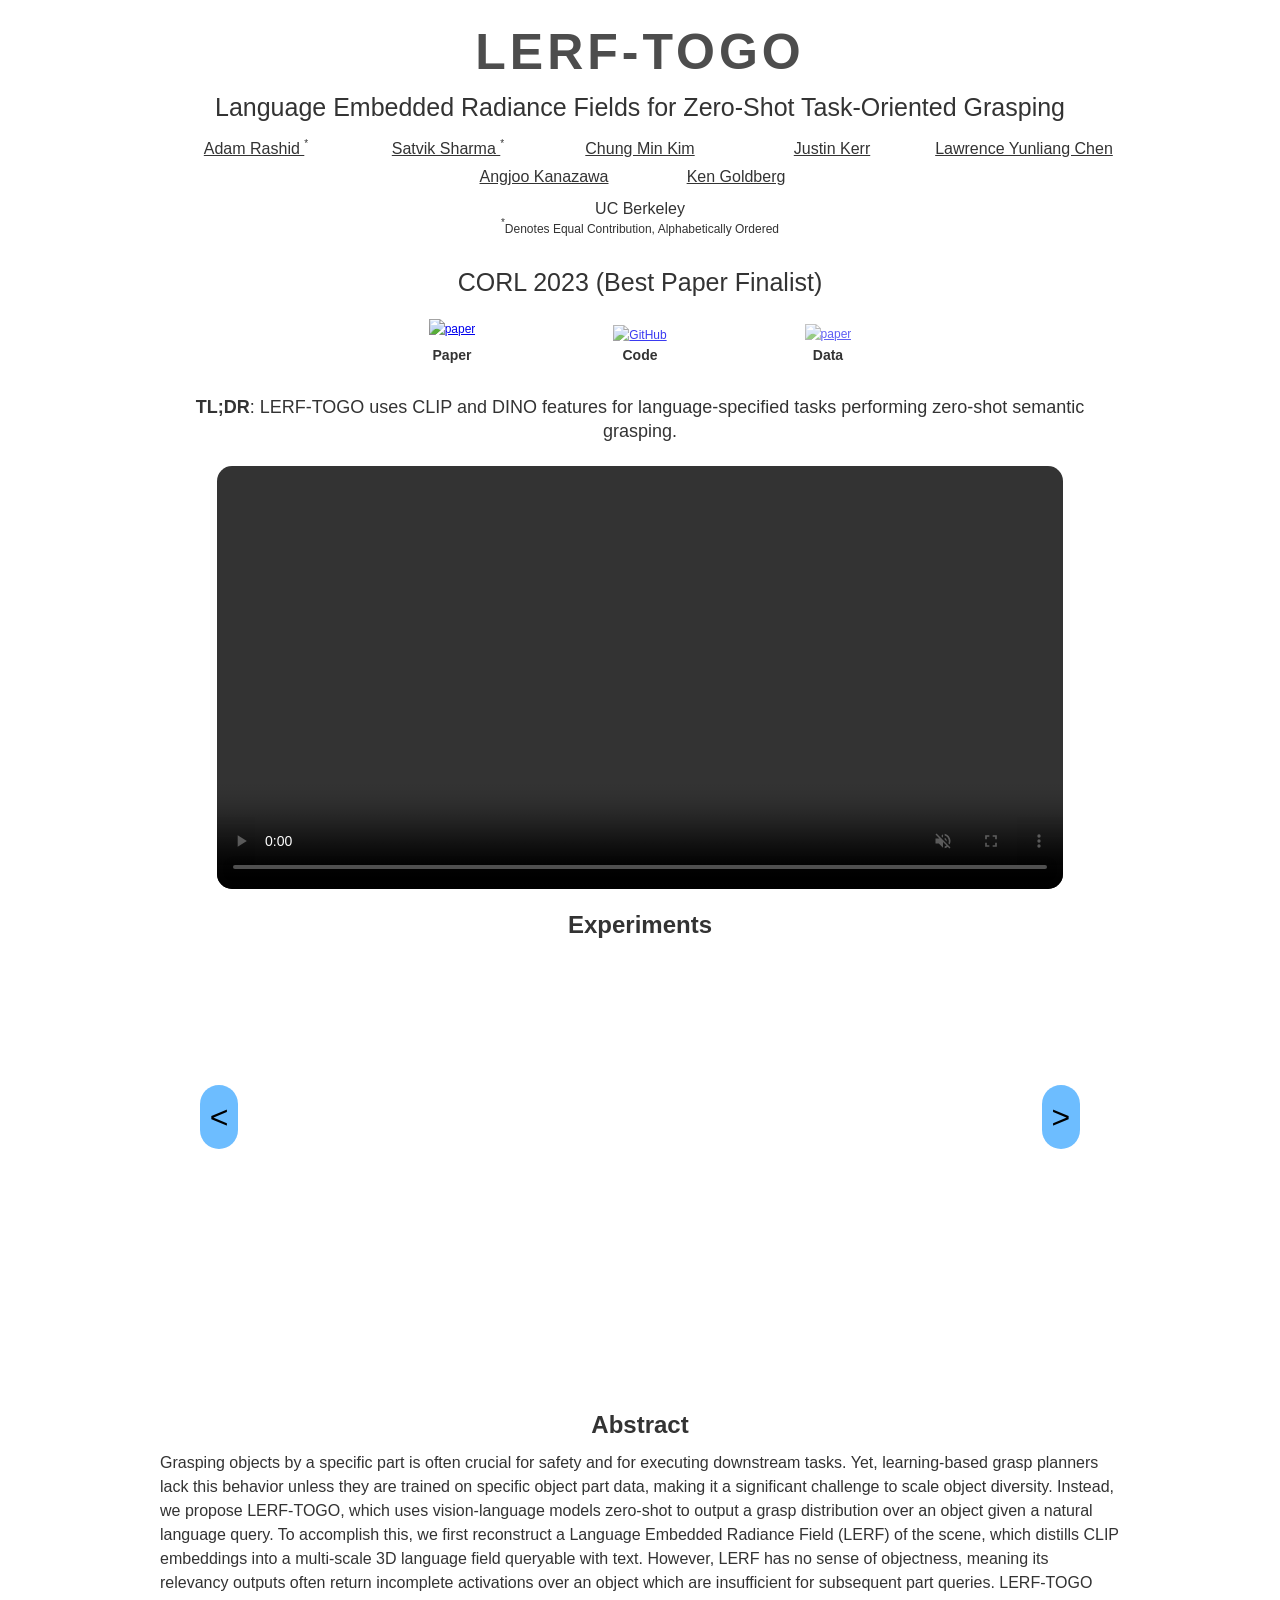
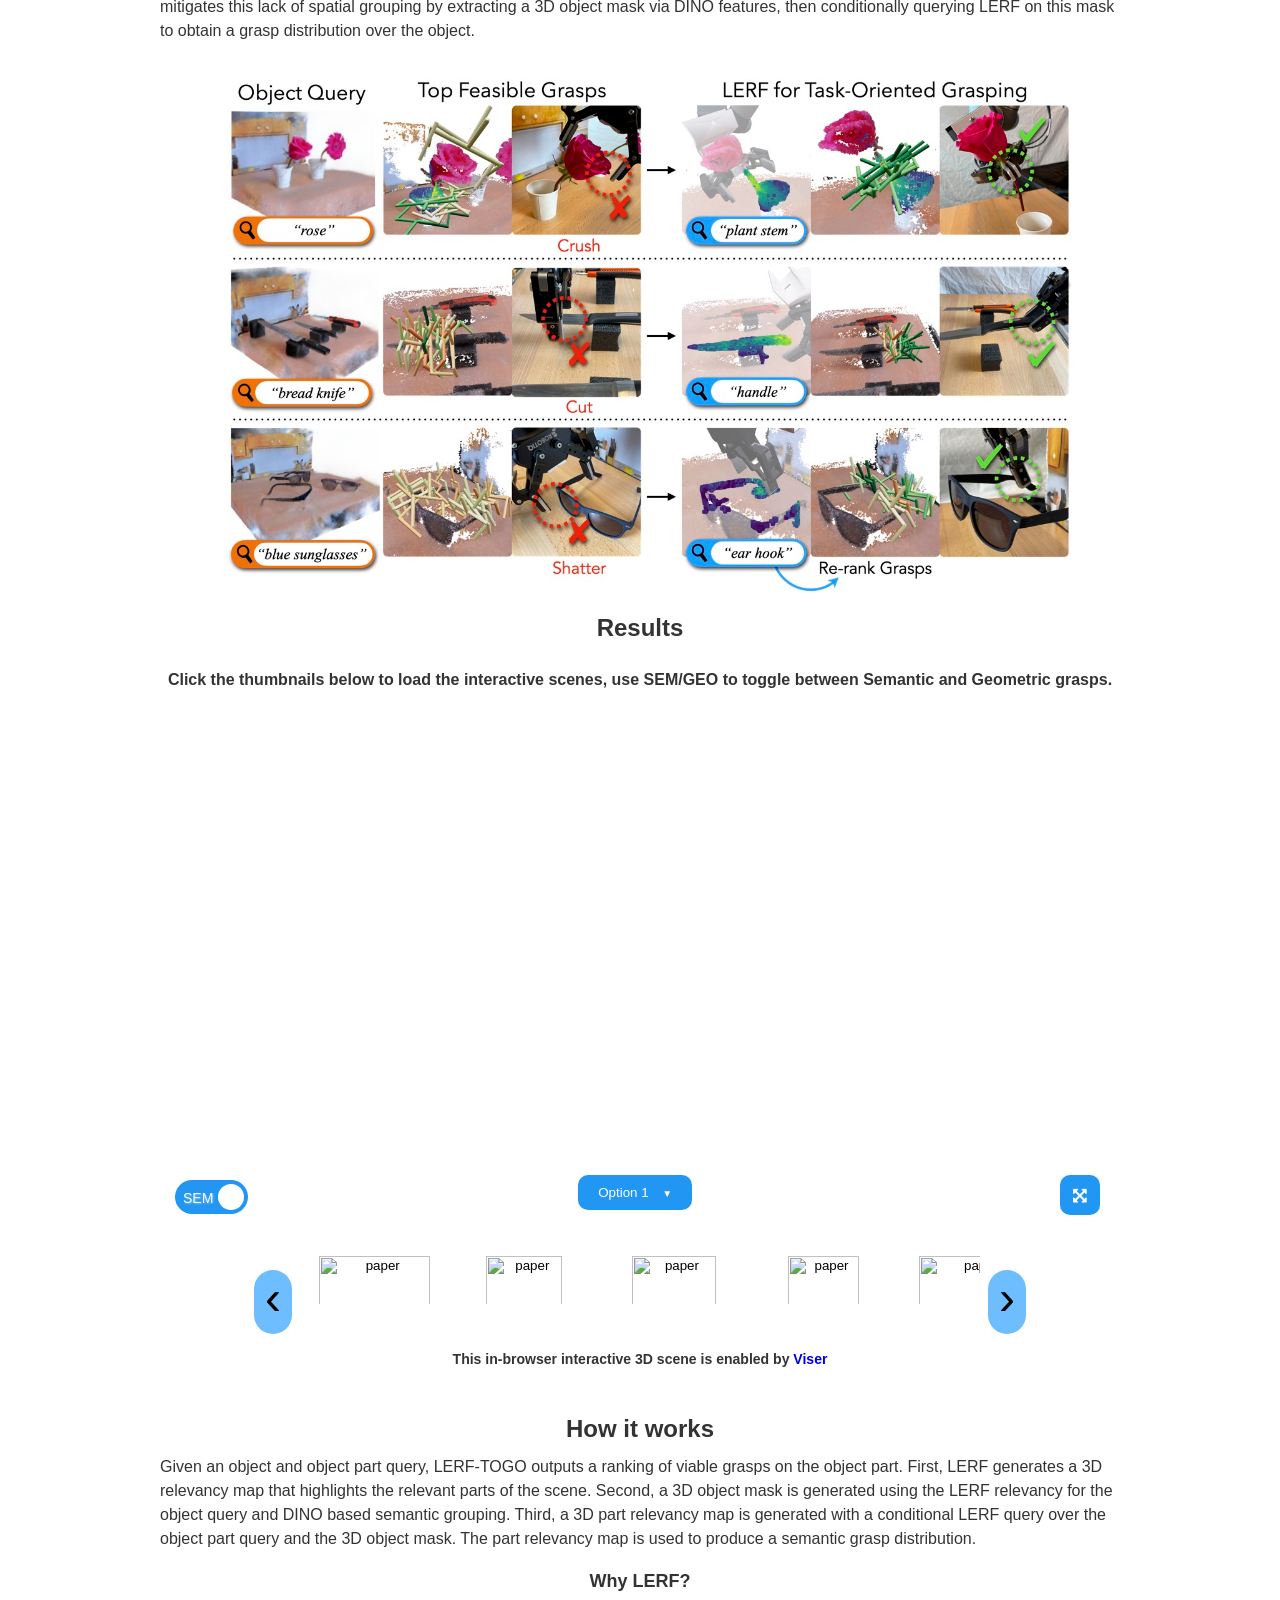
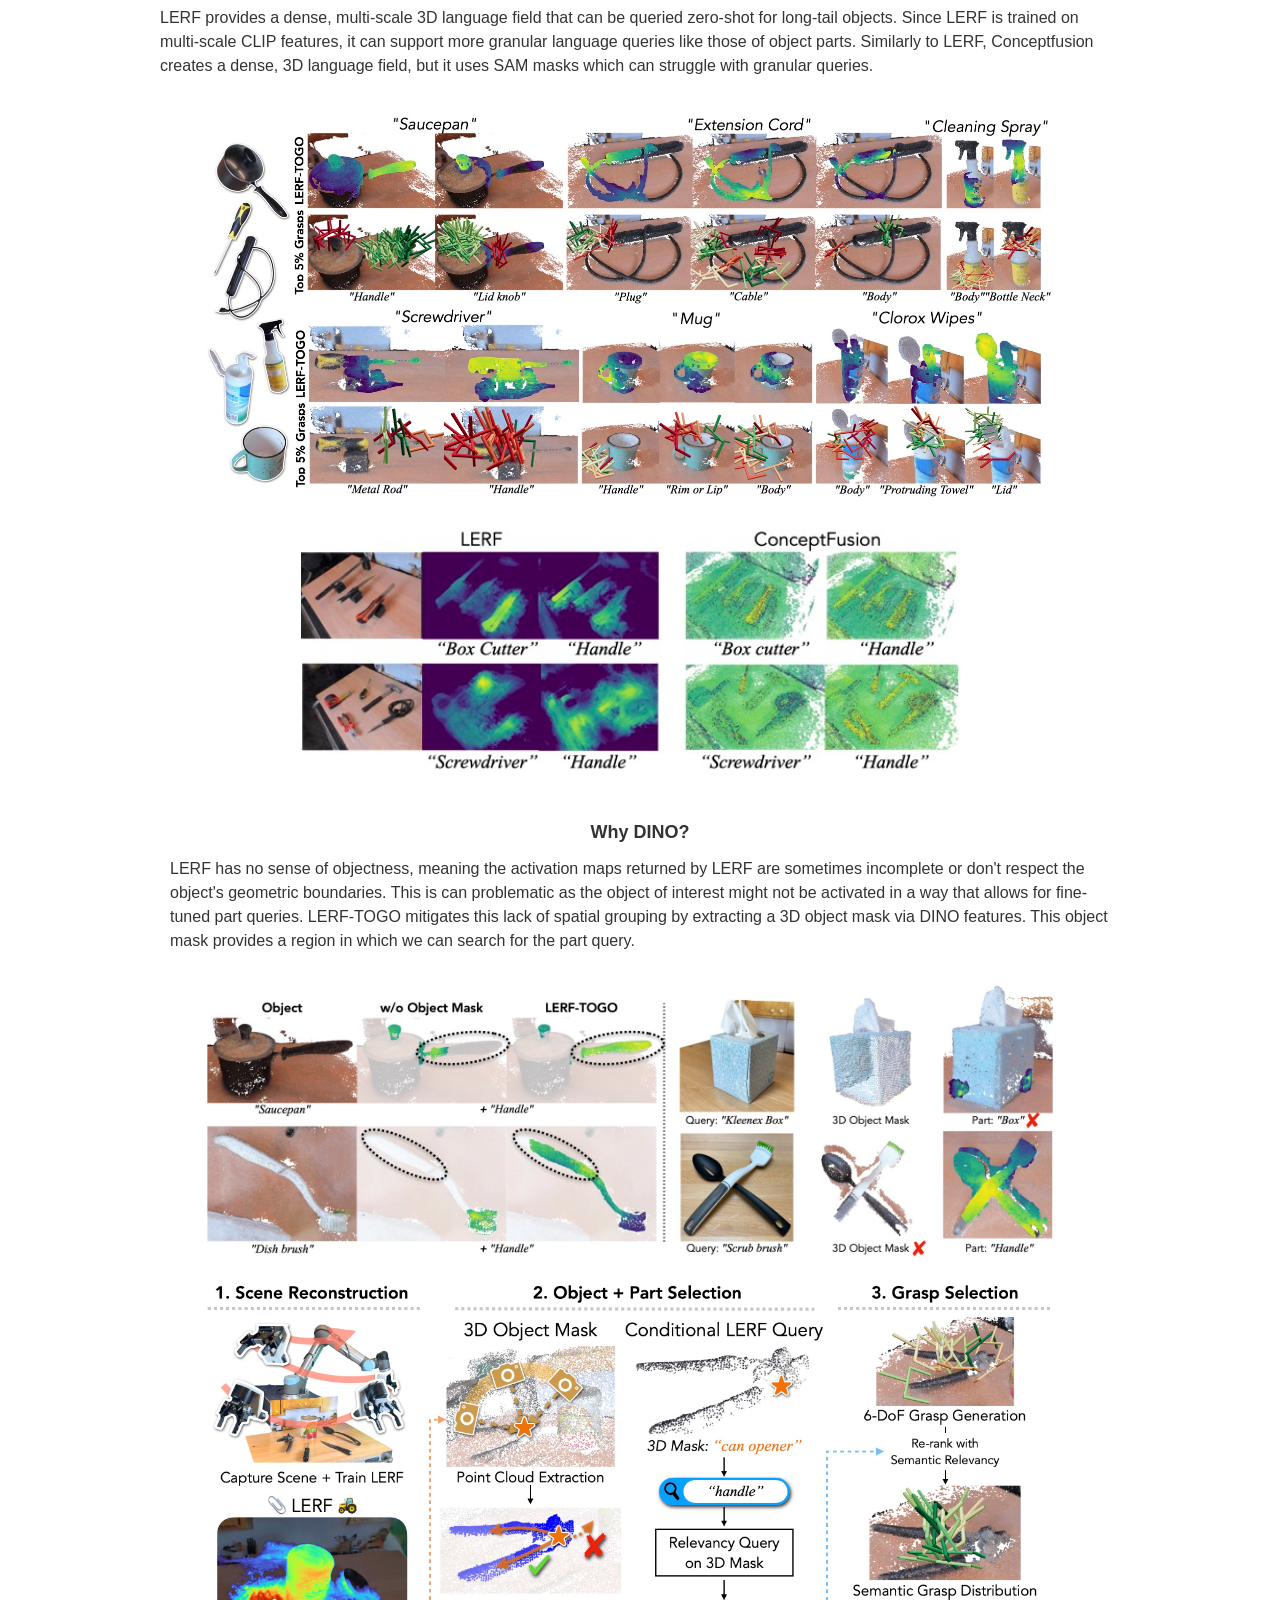
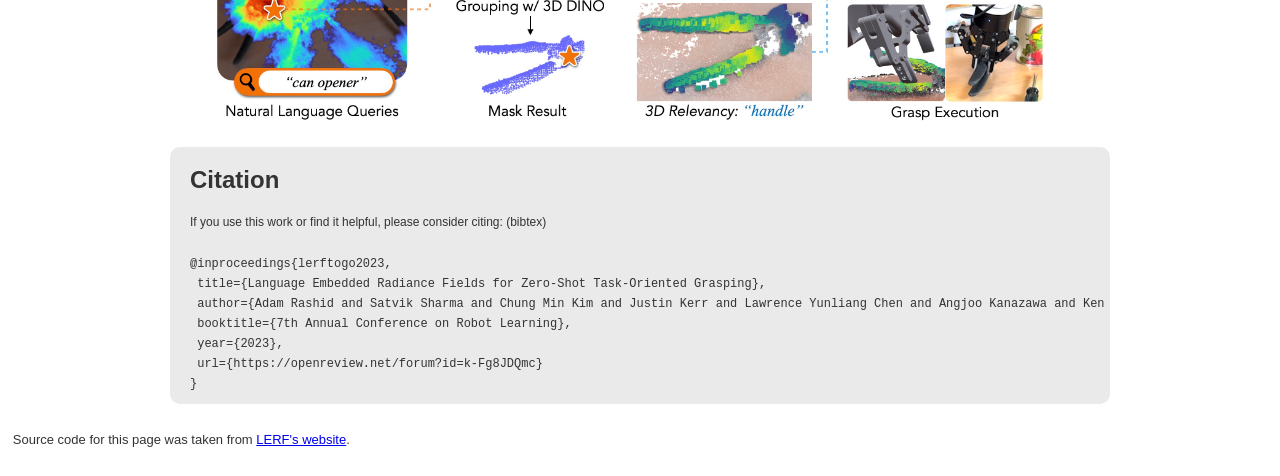
==== index.html @ a518689d "first commit" ====
<!DOCTYPE html>
<html lang="en">
<head>
    <!-- Google tag (gtag.js) -->
    <script async src="https://www.googletagmanager.com/gtag/js?id=G-EVQTEC7E3T"></script>
    <script>
    window.dataLayer = window.dataLayer || [];
    function gtag(){dataLayer.push(arguments);}
    gtag('js', new Date());

    gtag('config', 'G-EVQTEC7E3T');
    </script>

    <meta charset="utf-8" />
    <title>LERF-TOGO</title>

    <meta content="LERF-TOGO uses LERF and DINO features to find semantic grasps for language-specified tasks performing zero-shot semantic grasping."
        name="description" />
    <meta content="Language Embedded Radiance Fields for Zero-Shot Task-Oriented Grasping" property="og:title" />
    <meta content="LERF-TOGO uses LERF and DINO features to find semantic grasps for language-specified tasks performing zero-shot semantic grasping."
        name="description"
        property="og:description" />
    <meta content="https://lerftogo.github.io/data/meta.jpg" property="og:image" />
    <meta content="Language Embedded Radiance Fields for Zero-Shot Task-Oriented Grasping" property="twitter:title" />
    <meta content="LERF-TOGO uses LERF and DINO features to find semantic grasps for language-specified tasks performing zero-shot semantic grasping."
        name="description"
        property="twitter:description" />
    <meta content="https://lerftogo.github.io/meta.jpg" property="twitter:image" />
    <meta property="og:type" content="website" />
    <meta content="summary_large_image" name="twitter:card" />
    <meta name="viewport" content="width=device-width, initial-scale=1, minimum-scale=1" />


    <link href="https://fonts.googleapis.com" rel="preconnect" />
    <link href="https://fonts.gstatic.com" rel="preconnect" crossorigin="anonymous" />
    <script src="https://ajax.googleapis.com/ajax/libs/webfont/1.6.26/webfont.js" type="text/javascript"></script>

    <link href="data/favicon.png" rel="shortcut icon" type="image/x-icon" />

    <link rel="stylesheet" href="https://cdnjs.cloudflare.com/ajax/libs/font-awesome/4.7.0/css/font-awesome.min.css">

    <script>
        // Check if the user is on a mobile device or the window width is 800px or less.
        if (window.innerWidth <= 800 || /Android|webOS|iPhone|iPad|iPod|BlackBerry|IEMobile|Opera Mini/i.test(navigator.userAgent)) {
            window.location.href = "mobile.html";  // Redirect to mobile version
        } else {
            window.location.href = "desktop.html"; // Redirect to desktop version
        }
    </script>
</head>


<body>
    <!-- This body content will likely never be seen as the script in the head will execute before rendering. -->
    Redirecting based on your device...
</body>
</html>
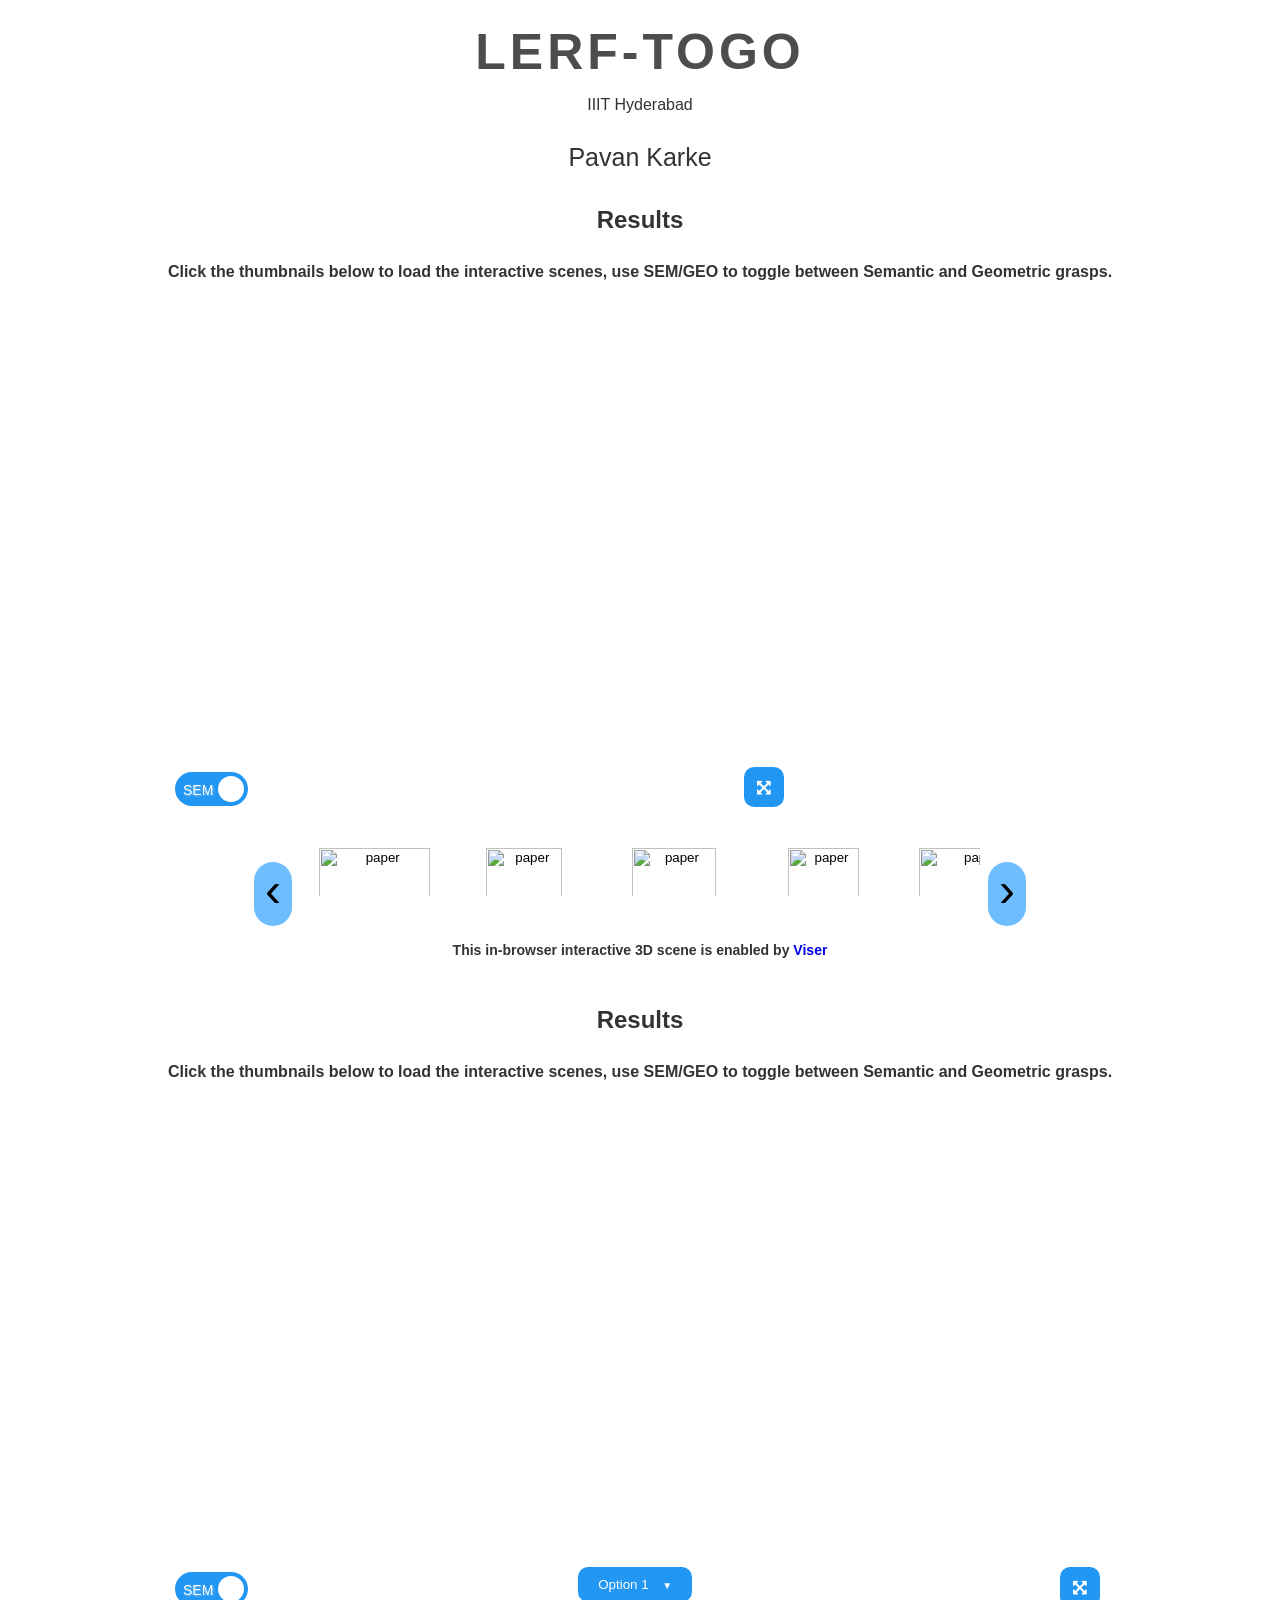
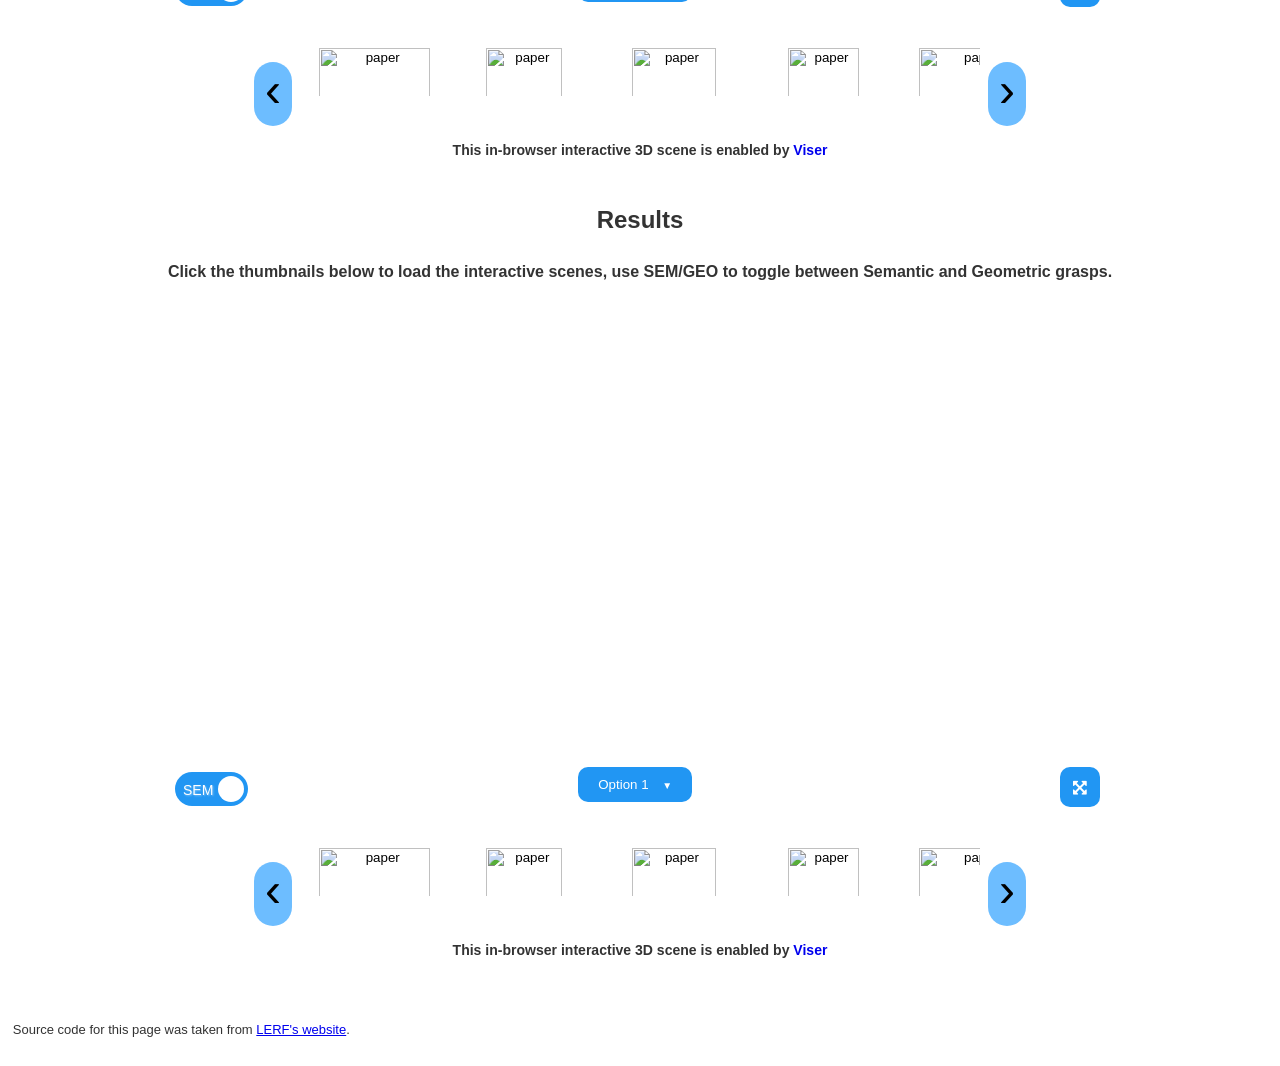
==== commit 2ed7245e: "Added My Results" ====
--- a/index.html
+++ b/index.html
@@ -41,8 +41,8 @@
 
     <script>
         // Check if the user is on a mobile device or the window width is 800px or less.
-        if (window.innerWidth <= 800 || /Android|webOS|iPhone|iPad|iPod|BlackBerry|IEMobile|Opera Mini/i.test(navigator.userAgent)) {
-            window.location.href = "mobile.html";  // Redirect to mobile version
+        if (window.innerWidth <= 20 || /Android|webOS|iPhone|iPad|iPod|BlackBerry|IEMobile|Opera Mini/i.test(navigator.userAgent)) {
+            window.location.href = "desktop.html";  // Redirect to mobile version
         } else {
             window.location.href = "desktop.html"; // Redirect to desktop version
         }
